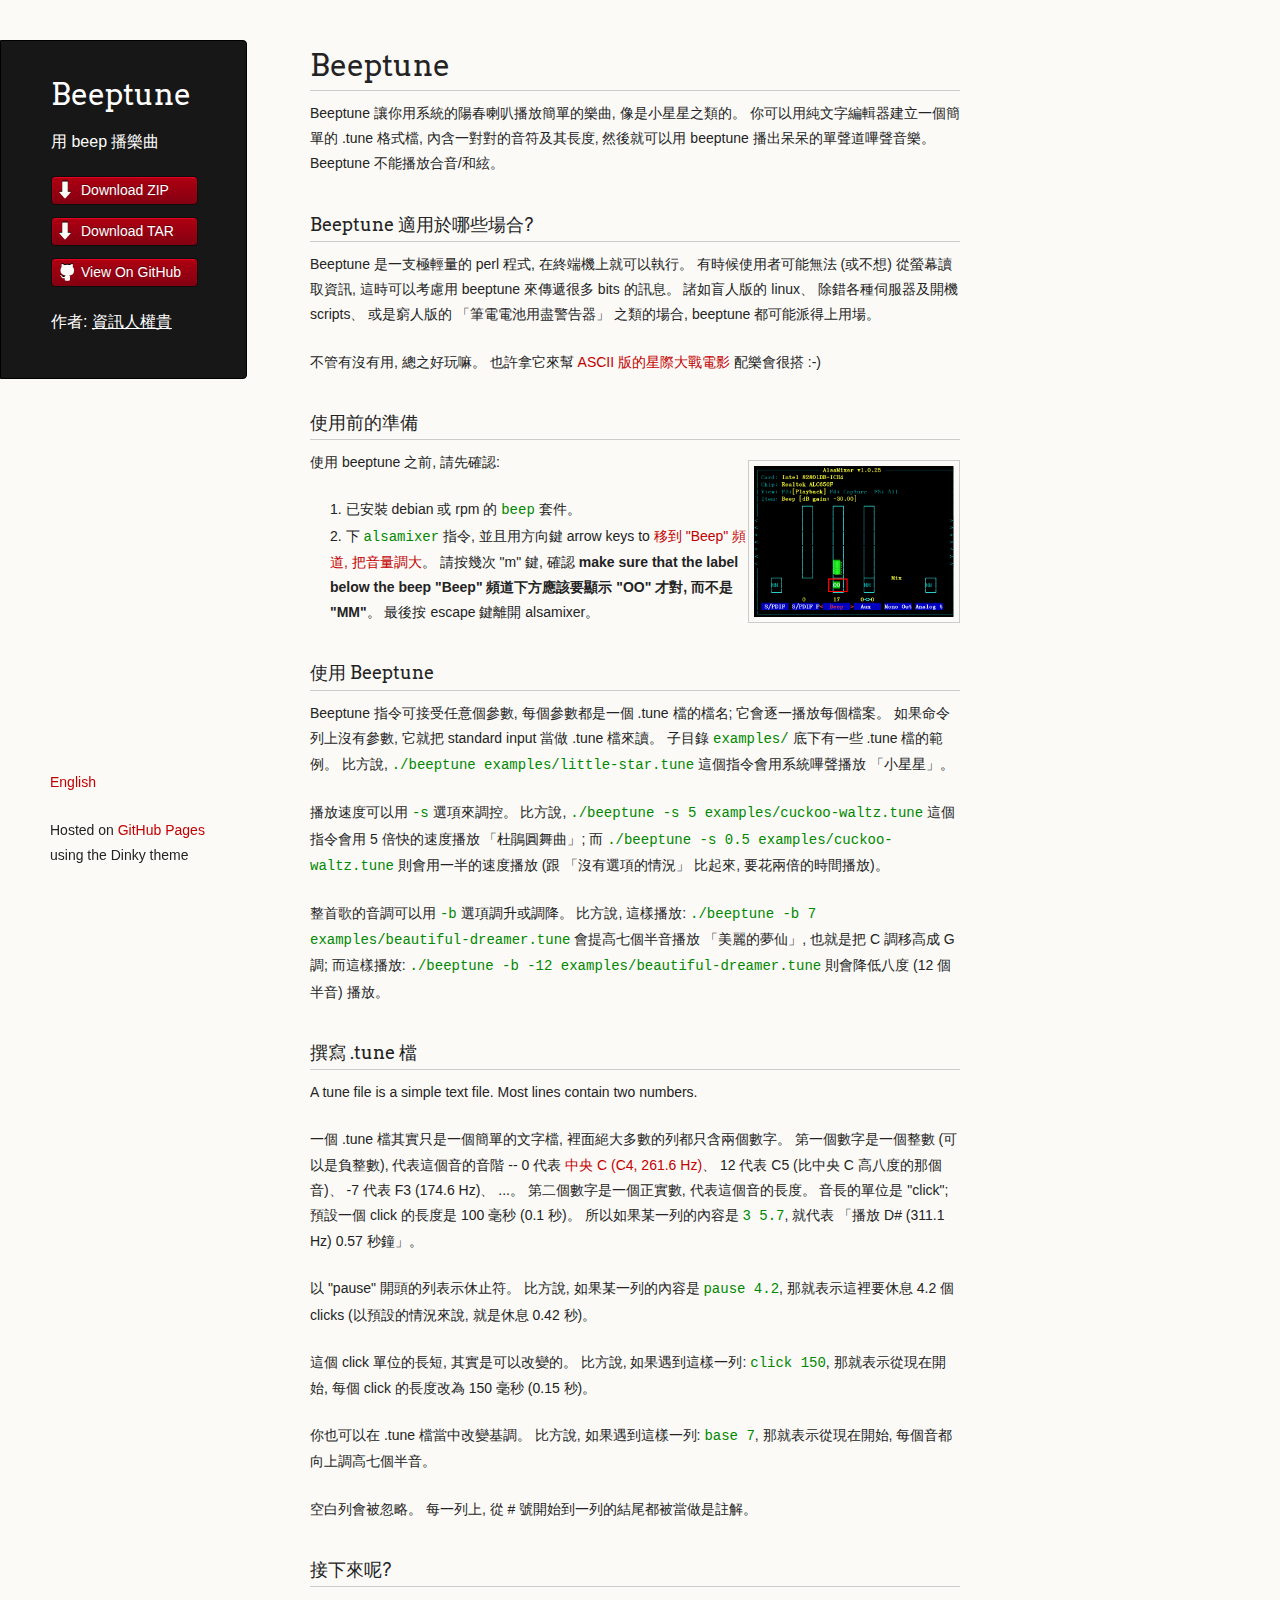
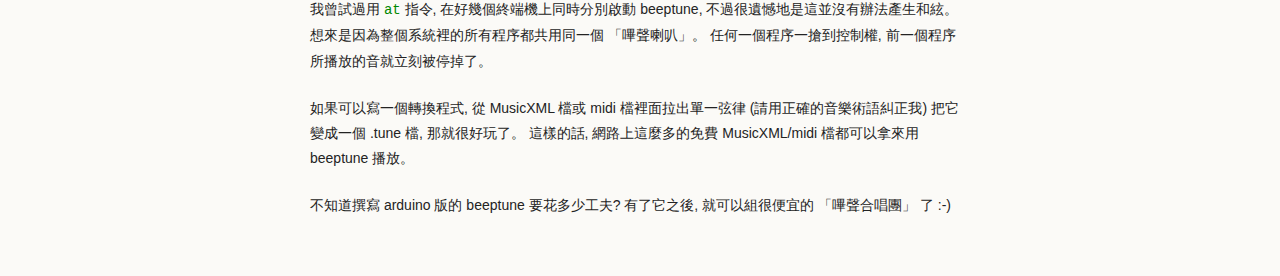
==== index.zh_TW.html @ 62e58475 "1st draft of en and zh_TW docs" ====
<!doctype html>
<html>
  <head>
    <meta charset="utf-8">
    <meta http-equiv="X-UA-Compatible" content="chrome=1">
    <title>Beeptune by ckhung</title>

    <link rel="stylesheet" href="stylesheets/styles.css">
    <link rel="stylesheet" href="stylesheets/pygment_trac.css">
    <script src="js/jq/jquery.js" type="text/javascript"></script>
    <script src="js/jq/fancyzoom/shadow.js" type="text/javascript"></script>
    <script src="js/jq/fancyzoom/ifixpng.js" type="text/javascript"></script>
    <script src="js/jq/fancyzoom/fancyzoom.js" type="text/javascript"></script>
    <script src="js/core.js" type="text/javascript"></script>
    <script src="js/scale.fix.js" type="text/javascript"></script>
    <meta name="viewport" content="width=device-width, initial-scale=1, user-scalable=no">
    <!--[if lt IE 9]>
    <script src="//html5shiv.googlecode.com/svn/trunk/html5.js"></script>
    <![endif]-->
  </head>
  <body>
    <div class="wrapper">
      <header>
        <h1 class="header">Beeptune</h1>
        <p class="header">用 beep 播樂曲</p>

        <ul>
          <li class="download"><a class="buttons" href="https://github.com/ckhung/beeptune/zipball/master">Download ZIP</a></li>
          <li class="download"><a class="buttons" href="https://github.com/ckhung/beeptune/tarball/master">Download TAR</a></li>
          <li><a class="buttons github" href="https://github.com/ckhung/beeptune">View On GitHub</a></li>
        </ul>

        <p class="header">作者: <a class="header name"
	href="https://github.com/ckhung">資訊人權貴</a></p>

      </header>
      <section>
        <h1>Beeptune</h1>

<p>Beeptune 讓你用系統的陽春喇叭播放簡單的樂曲, 像是小星星之類的。
你可以用純文字編輯器建立一個簡單的 .tune 格式檔,
內含一對對的音符及其長度, 然後就可以用 beeptune
播出呆呆的單聲道嗶聲音樂。
Beeptune 不能播放合音/和絃。

<h3>Beeptune 適用於哪些場合?</h3>

<p>Beeptune 是一支極輕量的 perl 程式, 在終端機上就可以執行。
有時候使用者可能無法 (或不想) 從螢幕讀取資訊,
這時可以考慮用 beeptune 來傳遞很多 bits 的訊息。
諸如盲人版的 linux、 除錯各種伺服器及開機 scripts、
或是窮人版的 「筆電電池用盡警告器」 之類的場合,
beeptune 都可能派得上用場。

<p>不管有沒有用, 總之好玩嘛。 也許拿它來幫 <a href=
"http://lifehacker.com/373571/watch-star-wars-in-text-via-telnet">
ASCII 版的星際大戰電影</a> 配樂會很搭 :-)

<h3>使用前的準備</h3>

<p><img src="images/alsamix-beep.png"
alt="使用 alsamixer 把 Beep 頻道打開"
width="200" align="right" />
使用 beeptune 之前, 請先確認:
<ol>
<li>已安裝 debian 或 rpm 的 <code>beep</code> 套件。
<li>下 <code>alsamixer</code> 指令, 並且用方向鍵
arrow keys to <a href=
"https://wiki.archlinux.org/index.php/Beep">
移到 "Beep" 頻道, 把音量調大</a>。
請按幾次 "m" 鍵, 確認 
<strong>make sure that the label below the beep
"Beep" 頻道下方應該要顯示 "OO" 才對, 而不是 "MM"</strong>。
最後按 escape 鍵離開 alsamixer。
</ol>

<h3>使用 Beeptune</h3>

<p>Beeptune 指令可接受任意個參數, 每個參數都是一個 .tune 檔的檔名;
它會逐一播放每個檔案。 如果命令列上沒有參數, 它就把
standard input 當做 .tune 檔來讀。
子目錄 <code>examples/</code> 底下有一些 .tune 檔的範例。
比方說, <code>./beeptune examples/little-star.tune</code>
這個指令會用系統嗶聲播放 「小星星」。

<p>播放速度可以用 <code>-s</code> 選項來調控。
比方說, <code>./beeptune -s 5 examples/cuckoo-waltz.tune</code>
這個指令會用 5 倍快的速度播放 「杜鵑圓舞曲」;
而 <code>./beeptune -s 0.5 examples/cuckoo-waltz.tune</code>
則會用一半的速度播放 (跟 「沒有選項的情況」 比起來, 要花兩倍的時間播放)。

<p>整首歌的音調可以用 <code>-b</code> 選項調升或調降。
比方說, 這樣播放: <code>./beeptune -b 7 examples/beautiful-dreamer.tune</code>
會提高七個半音播放 「美麗的夢仙」, 也就是把 C 調移高成 G 調; 而這樣播放:
<code>./beeptune -b -12 examples/beautiful-dreamer.tune</code>
則會降低八度 (12 個半音) 播放。

<h3>撰寫 .tune 檔</h3>

<p>A tune file is a simple text file.
Most lines contain two numbers.

<p>一個 .tune 檔其實只是一個簡單的文字檔,
裡面絕大多數的列都只含兩個數字。
第一個數字是一個整數 (可以是負整數), 代表這個音的音階 --
0 代表 <a href="https://zh.wikipedia.org/wiki/C_%28%E9%9F%B3%E5%90%8D%29">
中央 C (C4, 261.6 Hz)</a>、 12 代表 C5 (比中央 C 高八度的那個音)、
-7 代表 F3 (174.6 Hz)、 ...。
第二個數字是一個正實數, 代表這個音的長度。
音長的單位是 "click"; 預設一個 click 的長度是 100 毫秒 (0.1 秒)。
所以如果某一列的內容是 <code>3 5.7</code>,
就代表 「播放 D# (311.1 Hz) 0.57 秒鐘」。

<p>以 "pause" 開頭的列表示休止符。 比方說, 如果某一列的內容是
<code>pause 4.2</code>, 那就表示這裡要休息 4.2 個 clicks
(以預設的情況來說, 就是休息 0.42 秒)。

<p>這個 click 單位的長短, 其實是可以改變的。
比方說, 如果遇到這樣一列: <code>click 150</code>,
那就表示從現在開始, 每個 click 的長度改為 150 毫秒 (0.15 秒)。

<p>你也可以在 .tune 檔當中改變基調。
比方說, 如果遇到這樣一列: <code>base 7</code>,
那就表示從現在開始, 每個音都向上調高七個半音。

<p>空白列會被忽略。 每一列上, 從 # 號開始到一列的結尾都被當做是註解。

<h3>接下來呢?</h3>

<p>我曾試過用 <code>at</code> 指令, 在好幾個終端機上同時分別啟動
beeptune, 不過很遺憾地是這並沒有辦法產生和絃。
想來是因為整個系統裡的所有程序都共用同一個 「嗶聲喇叭」。
任何一個程序一搶到控制權, 前一個程序所播放的音就立刻被停掉了。

<p>如果可以寫一個轉換程式, 從 MusicXML 檔或 midi 檔裡面拉出單一弦律
(請用正確的音樂術語糾正我) 把它變成一個 .tune 檔,
那就很好玩了。 這樣的話, 網路上這麼多的免費 MusicXML/midi
檔都可以拿來用 beeptune 播放。

<p>不知道撰寫 arduino 版的 beeptune 要花多少工夫?
有了它之後, 就可以組很便宜的 「嗶聲合唱團」 了 :-)

      </section>
      <footer>
	<p><small><a href="index.html">English</a></small></p>

	<p><small>Hosted on <a href="https://pages.github.com">GitHub
Pages</a> using the Dinky theme</small></p>
      <footer>
    </div>
    <!--[if !IE]><script>fixScale(document);</script><![endif]-->
		
  </body>
</html>
---- stylesheets/styles.css ----
@import url(https://fonts.googleapis.com/css?family=Arvo:400,700,400italic);

/* MeyerWeb Reset */

html, body, div, span, applet, object, iframe,
h1, h2, h3, h4, h5, h6, p, blockquote, pre,
a, abbr, acronym, address, big, cite, code,
del, dfn, em, img, ins, kbd, q, s, samp,
small, strike, strong, sub, sup, tt, var,
b, u, i, center,
dl, dt, dd, ol, ul, li,
fieldset, form, label, legend,
table, caption, tbody, tfoot, thead, tr, th, td,
article, aside, canvas, details, embed,
figure, figcaption, footer, header, hgroup,
menu, nav, output, ruby, section, summary,
time, mark, audio, video {
  margin: 0;
  padding: 0;
  border: 0;
  font: inherit;
  vertical-align: baseline;
}


/* Base text styles */

body {
  padding:10px 50px 0 0;
  font-family:"Helvetica Neue", Helvetica, Arial, sans-serif;
	font-size: 14px;
	color: #232323;
	background-color: #FBFAF7;
	margin: 0;
	line-height: 1.8em;
	-webkit-font-smoothing: antialiased;

}

h1, h2, h3, h4, h5, h6 {
  color:#232323;
  margin:36px 0 10px;
}

p, ul, ol, table, dl {
  margin:0 0 22px;
}

h1, h2, h3 {
	font-family: Arvo, Monaco, serif;
  line-height:1.3;
	font-weight: normal;
}

h1,h2, h3 {
	display: block;
	border-bottom: 1px solid #ccc;
	padding-bottom: 5px;
}

h1 {
	font-size: 30px;
}

h2 {
	font-size: 24px;
}

h3 {
	font-size: 18px;
}

h4, h5, h6 {
	font-family: Arvo, Monaco, serif;
	font-weight: 700;
}

a {
  color:#C30000;
  font-weight:200;
  text-decoration:none;
}

a:hover {
	text-decoration: underline;
}

a small {
	font-size: 12px;
}

em {
	font-style: italic;
}

strong {
  font-weight:700;
}

ul li {
  list-style: inside;
  padding-left: 25px;
}

ol li {
  list-style: decimal inside;
  padding-left: 20px;
}

blockquote {
  margin: 0;
  padding: 0 0 0 20px;
  font-style: italic;
}

dl, dt, dd, dl p {
	font-color: #444;
}

dl dt {
  font-weight: bold;
}

dl dd {
  padding-left: 20px;
  font-style: italic;
}

dl p {
  padding-left: 20px;
  font-style: italic;
}

hr {
  border:0;
  background:#ccc;
  height:1px;
  margin:0 0 24px;
}

/* Images */

img {
  position: relative;
  margin: 0 auto;
  max-width: 650px;
  padding: 5px;
  margin: 10px 0 32px 0;
  border: 1px solid #ccc;
}


/* Code blocks */

code, pre {
	font-family: Monaco, "Bitstream Vera Sans Mono", "Lucida Console", Terminal, monospace;
  color:#080;
  font-size:14px;
}

pre {
	padding: 4px 12px;
  background: #FDFEFB;
  border-radius:4px;
  border:1px solid #D7D8C8;
  overflow: auto;
  overflow-y: hidden;
	margin-bottom: 32px;
}


/* Tables */

table {
  width:100%;
}

table {
  border: 1px solid #ccc;
  margin-bottom: 32px;
  text-align: left;
 }

th {
  font-family: 'Arvo', Helvetica, Arial, sans-serif;
	font-size: 18px;
	font-weight: normal;
  padding: 10px;
  background: #232323;
  color: #FDFEFB;
 }

td {
  padding: 10px;
	background: #ccc;
 }


/* Wrapper */
.wrapper {
  width:960px;
}


/* Header */

header {
	background-color: #171717;
	color: #FDFDFB;
  width:170px;
  float:left;
  position:fixed;
	border: 1px solid #000;
	-webkit-border-top-right-radius: 4px;
	-webkit-border-bottom-right-radius: 4px;
	-moz-border-radius-topright: 4px;
	-moz-border-radius-bottomright: 4px;
	border-top-right-radius: 4px;
	border-bottom-right-radius: 4px;
	padding: 34px 25px 22px 50px;
	margin: 30px 25px 0 0;
	-webkit-font-smoothing: antialiased;
}

p.header {
	font-size: 16px;
}

h1.header {
	font-family: Arvo, sans-serif;
	font-size: 30px;
	font-weight: 300;
	line-height: 1.3em;
	border-bottom: none;
	margin-top: 0;
}


h1.header, a.header, a.name, header a{
	color: #fff;
}

a.header {
	text-decoration: underline;
}

a.name {
	white-space: nowrap;
}

header ul {
  list-style:none;
  padding:0;
}

header li {
	list-style-type: none;
  width:132px;
  height:15px;
	margin-bottom: 12px;
	line-height: 1em;
	padding: 6px 6px 6px 7px;

	background: #AF0011;
	background: -moz-linear-gradient(top, #AF0011 0%, #820011 100%);
  background: -webkit-gradient(linear, left top, left bottom, color-stop(0%,#f8f8f8), color-stop(100%,#dddddd));
  background: -webkit-linear-gradient(top, #AF0011 0%,#820011 100%);
  background: -o-linear-gradient(top, #AF0011 0%,#820011 100%);
  background: -ms-linear-gradient(top, #AF0011 0%,#820011 100%);
  background: linear-gradient(top, #AF0011 0%,#820011 100%);

	border-radius:4px;
  border:1px solid #0D0D0D;

	-webkit-box-shadow: inset 0px 1px 1px 0 rgba(233,2,38, 1);
	box-shadow: inset 0px 1px 1px 0 rgba(233,2,38, 1);

}

header li:hover {
	background: #C3001D;
	background: -moz-linear-gradient(top, #C3001D 0%, #950119 100%);
  background: -webkit-gradient(linear, left top, left bottom, color-stop(0%,#f8f8f8), color-stop(100%,#dddddd));
  background: -webkit-linear-gradient(top, #C3001D 0%,#950119 100%);
  background: -o-linear-gradient(top, #C3001D 0%,#950119 100%);
  background: -ms-linear-gradient(top, #C3001D 0%,#950119 100%);
  background: linear-gradient(top, #C3001D 0%,#950119 100%);
}

a.buttons {
	-webkit-font-smoothing: antialiased;
	background: url(../images/arrow-down.png) no-repeat;
	font-weight: normal;
	text-shadow: rgba(0, 0, 0, 0.4) 0 -1px 0;
	padding: 2px 2px 2px 22px;
	height: 30px;
}

a.github {
	background: url(../images/octocat-small.png) no-repeat 1px;
}

a.buttons:hover {
	color: #fff;
	text-decoration: none;
}


/* Section - for main page content */

section {
  width:650px;
  float:right;
  padding-bottom:50px;
}


/* Footer */

footer {
  width:170px;
  float:left;
  position:fixed;
  bottom:10px;
	padding-left: 50px;
}

@media print, screen and (max-width: 960px) {

  div.wrapper {
    width:auto;
    margin:0;
  }

  header, section, footer {
    float:none;
    position:static;
    width:auto;
  }

	footer {
		border-top: 1px solid #ccc;
		margin:0 84px 0 50px;
		padding:0;
	}

  header {
    padding-right:320px;
  }

  section {
    padding:20px 84px 20px 50px;
    margin:0 0 20px;
  }

  header a small {
    display:inline;
  }

  header ul {
    position:absolute;
    right:130px;
    top:84px;
  }
}

@media print, screen and (max-width: 720px) {
  body {
    word-wrap:break-word;
  }

  header {
    padding:10px 20px 0;
		margin-right: 0;
  }

	section {
    padding:10px 0 10px 20px;
    margin:0 0 30px;
  }

	footer {
		margin: 0 0 0 30px;
	}

  header ul, header p.view {
    position:static;
  }
}

@media print, screen and (max-width: 480px) {

  header ul li.download {
    display:none;
  }

	footer {
		margin: 0 0 0 20px;
	}

	footer a{
		display:block;
	}

}

@media print {
  body {
    padding:0.4in;
    font-size:12pt;
    color:#444;
  }
}
---- stylesheets/pygment_trac.css ----
.highlight  { background: #ffffff; }
.highlight .c { color: #999988; font-style: italic } /* Comment */
.highlight .err { color: #a61717; background-color: #e3d2d2 } /* Error */
.highlight .k { font-weight: bold } /* Keyword */
.highlight .o { font-weight: bold } /* Operator */
.highlight .cm { color: #999988; font-style: italic } /* Comment.Multiline */
.highlight .cp { color: #999999; font-weight: bold } /* Comment.Preproc */
.highlight .c1 { color: #999988; font-style: italic } /* Comment.Single */
.highlight .cs { color: #999999; font-weight: bold; font-style: italic } /* Comment.Special */
.highlight .gd { color: #000000; background-color: #ffdddd } /* Generic.Deleted */
.highlight .gd .x { color: #000000; background-color: #ffaaaa } /* Generic.Deleted.Specific */
.highlight .ge { font-style: italic } /* Generic.Emph */
.highlight .gr { color: #aa0000 } /* Generic.Error */
.highlight .gh { color: #999999 } /* Generic.Heading */
.highlight .gi { color: #000000; background-color: #ddffdd } /* Generic.Inserted */
.highlight .gi .x { color: #000000; background-color: #aaffaa } /* Generic.Inserted.Specific */
.highlight .go { color: #888888 } /* Generic.Output */
.highlight .gp { color: #555555 } /* Generic.Prompt */
.highlight .gs { font-weight: bold } /* Generic.Strong */
.highlight .gu { color: #800080; font-weight: bold; } /* Generic.Subheading */
.highlight .gt { color: #aa0000 } /* Generic.Traceback */
.highlight .kc { font-weight: bold } /* Keyword.Constant */
.highlight .kd { font-weight: bold } /* Keyword.Declaration */
.highlight .kn { font-weight: bold } /* Keyword.Namespace */
.highlight .kp { font-weight: bold } /* Keyword.Pseudo */
.highlight .kr { font-weight: bold } /* Keyword.Reserved */
.highlight .kt { color: #445588; font-weight: bold } /* Keyword.Type */
.highlight .m { color: #009999 } /* Literal.Number */
.highlight .s { color: #d14 } /* Literal.String */
.highlight .na { color: #008080 } /* Name.Attribute */
.highlight .nb { color: #0086B3 } /* Name.Builtin */
.highlight .nc { color: #445588; font-weight: bold } /* Name.Class */
.highlight .no { color: #008080 } /* Name.Constant */
.highlight .ni { color: #800080 } /* Name.Entity */
.highlight .ne { color: #990000; font-weight: bold } /* Name.Exception */
.highlight .nf { color: #990000; font-weight: bold } /* Name.Function */
.highlight .nn { color: #555555 } /* Name.Namespace */
.highlight .nt { color: #000080 } /* Name.Tag */
.highlight .nv { color: #008080 } /* Name.Variable */
.highlight .ow { font-weight: bold } /* Operator.Word */
.highlight .w { color: #bbbbbb } /* Text.Whitespace */
.highlight .mf { color: #009999 } /* Literal.Number.Float */
.highlight .mh { color: #009999 } /* Literal.Number.Hex */
.highlight .mi { color: #009999 } /* Literal.Number.Integer */
.highlight .mo { color: #009999 } /* Literal.Number.Oct */
.highlight .sb { color: #d14 } /* Literal.String.Backtick */
.highlight .sc { color: #d14 } /* Literal.String.Char */
.highlight .sd { color: #d14 } /* Literal.String.Doc */
.highlight .s2 { color: #d14 } /* Literal.String.Double */
.highlight .se { color: #d14 } /* Literal.String.Escape */
.highlight .sh { color: #d14 } /* Literal.String.Heredoc */
.highlight .si { color: #d14 } /* Literal.String.Interpol */
.highlight .sx { color: #d14 } /* Literal.String.Other */
.highlight .sr { color: #009926 } /* Literal.String.Regex */
.highlight .s1 { color: #d14 } /* Literal.String.Single */
.highlight .ss { color: #990073 } /* Literal.String.Symbol */
.highlight .bp { color: #999999 } /* Name.Builtin.Pseudo */
.highlight .vc { color: #008080 } /* Name.Variable.Class */
.highlight .vg { color: #008080 } /* Name.Variable.Global */
.highlight .vi { color: #008080 } /* Name.Variable.Instance */
.highlight .il { color: #009999 } /* Literal.Number.Integer.Long */

.type-csharp .highlight .k { color: #0000FF }
.type-csharp .highlight .kt { color: #0000FF }
.type-csharp .highlight .nf { color: #000000; font-weight: normal }
.type-csharp .highlight .nc { color: #2B91AF }
.type-csharp .highlight .nn { color: #000000 }
.type-csharp .highlight .s { color: #A31515 }
.type-csharp .highlight .sc { color: #A31515 }
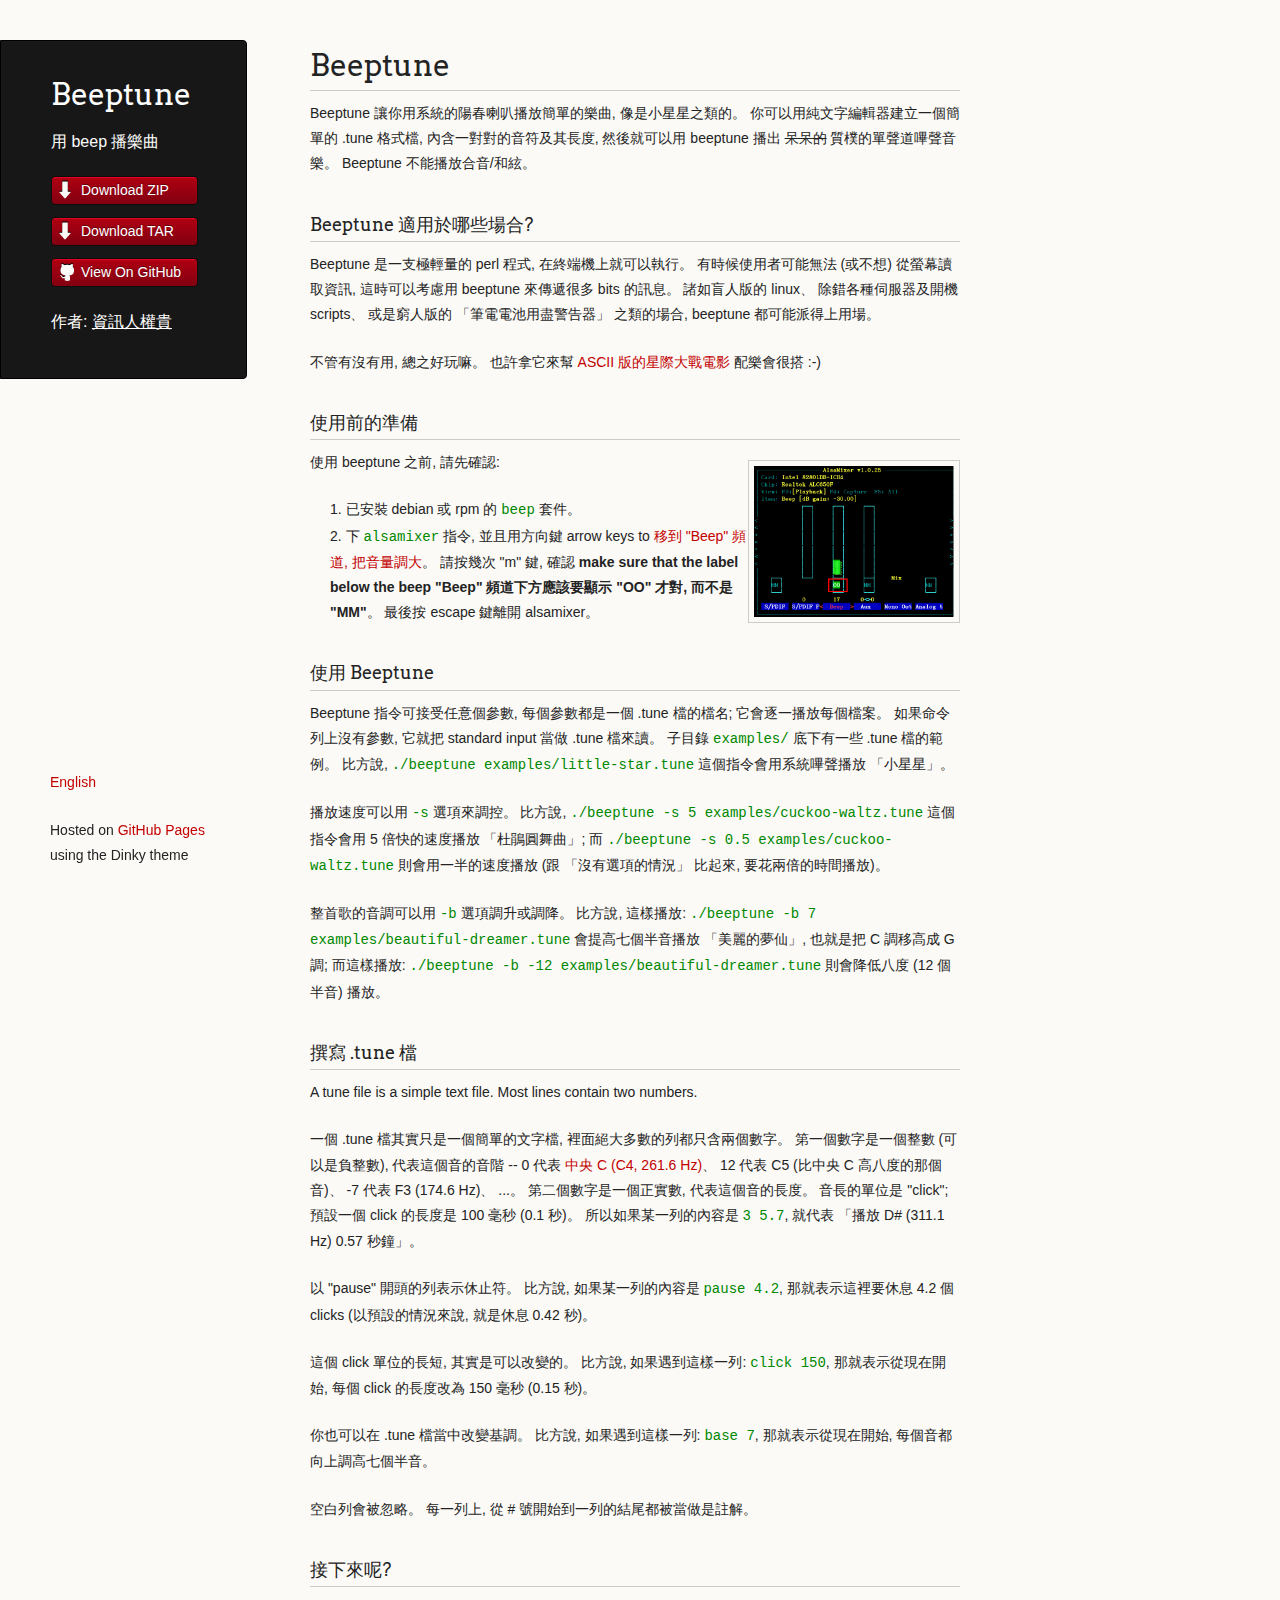
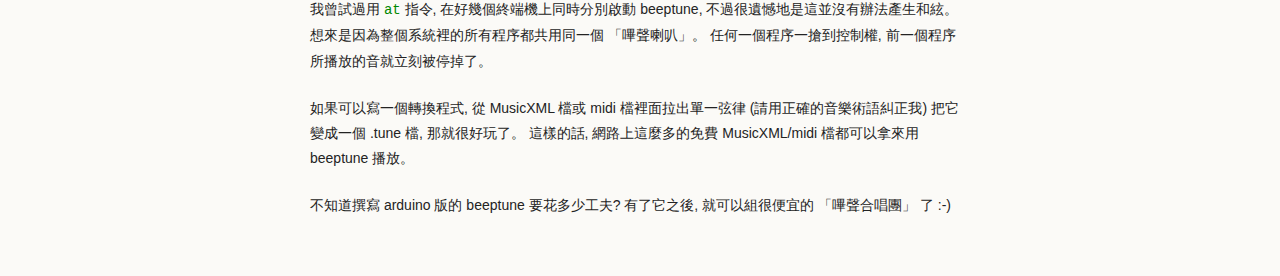
==== commit ca736f64: "copy first few paragraphs from index*.html to README.md" ====
--- a/index.zh_TW.html
+++ b/index.zh_TW.html
@@ -40,7 +40,7 @@
 <p>Beeptune 讓你用系統的陽春喇叭播放簡單的樂曲, 像是小星星之類的。
 你可以用純文字編輯器建立一個簡單的 .tune 格式檔,
 內含一對對的音符及其長度, 然後就可以用 beeptune
-播出呆呆的單聲道嗶聲音樂。
+播出 <del>呆呆的</del> 質樸的單聲道嗶聲音樂。
 Beeptune 不能播放合音/和絃。
 
 <h3>Beeptune 適用於哪些場合?</h3>
